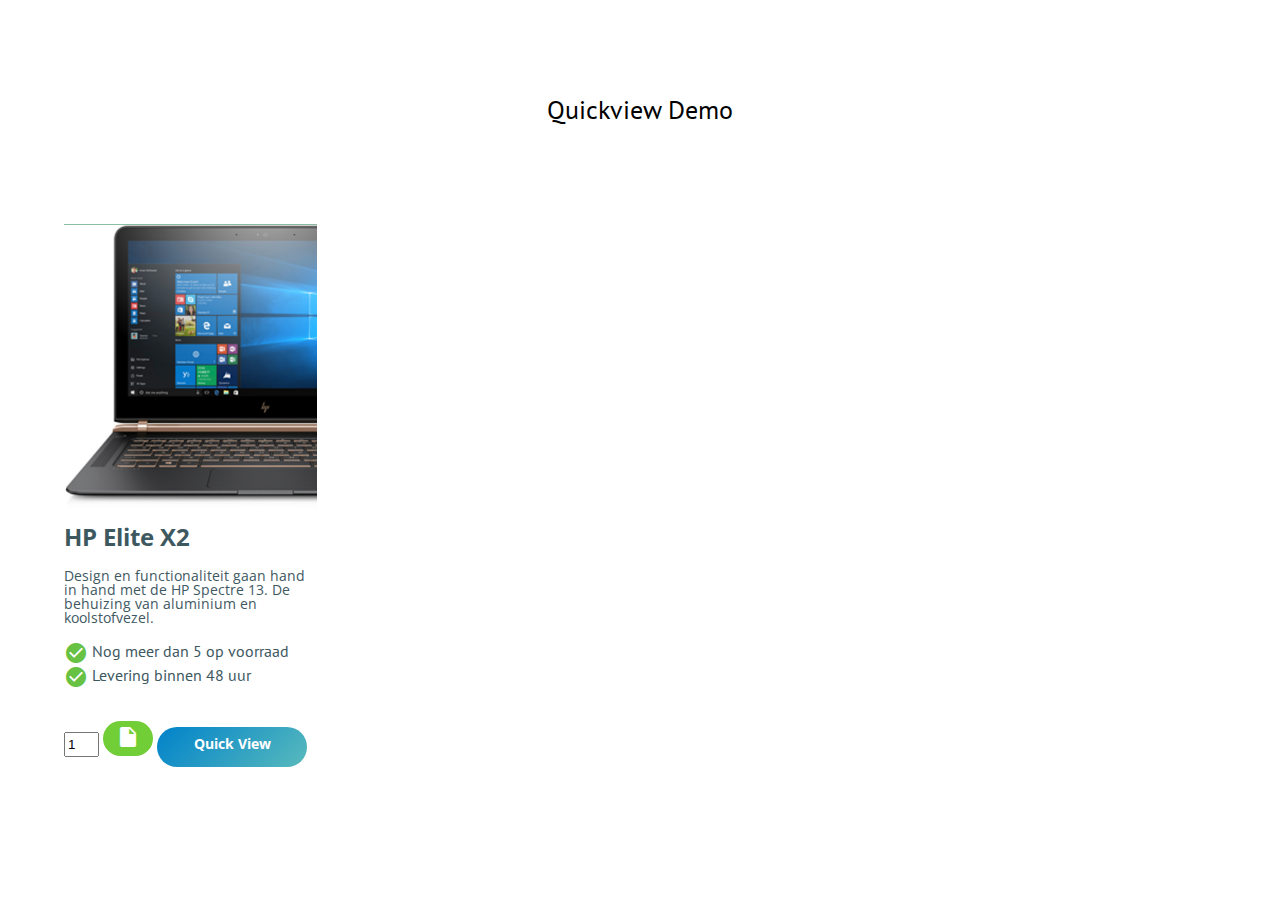
==== Quickview/index.html @ cca1cf68 "First init" ====
<!doctype html>
<html lang="en" class="no-js">
<head>
	<meta charset="UTF-8">
	<meta name="viewport" content="width=device-width, initial-scale=1">

	<link href='http://fonts.googleapis.com/css?family=PT+Sans:400,700' rel='stylesheet' type='text/css'>
	<link href="https://fonts.googleapis.com/icon?family=Material+Icons" rel="stylesheet">
	<link href="https://fonts.googleapis.com/css?family=Open+Sans&display=swap" rel="stylesheet">
	<link rel="stylesheet" href="css/reset.css"> <!-- CSS reset -->
	<link rel="stylesheet" href="css/style.css"> <!-- Resource style -->
	<script src="js/modernizr.js"></script> <!-- Modernizr -->

	<title>Product Specificatie Quickview Prototype</title>
</head>
<body>
	<header>
		<h1>Quickview Demo</h1>
	</header>

	<ul class="cd-items cd-container">
		<li class="cd-item">
			<img src="img/item-1.jpg" alt="Item Preview"><br>
			<ul class="noquickview">
			  <h2>HP Elite X2</h2>
					<li>Design en functionaliteit gaan hand in hand met de HP Spectre 13. De behuizing van aluminium en koolstofvezel.</li>
			</ul><br>
			<ul class="list-availability-voorkant">
					<li><i class="material-icons">&#xE86C;</i> Nog meer dan 5 op voorraad</li>
					<li><i class="material-icons">&#xE86C;</i> Levering binnen 48 uur</li><br><br>
			</ul>
			<input class="aantal"  type="number" name="qty" id="qty" value="1" title="Qty">
			<button class="add-to-cart-2"><i class="material-icons">insert_drive_file</i></button>
			<a href="#0" class="cd-trigger">Quick View</a>

		</li>

	</ul> <!-- cd-items -->

	<div class="cd-quick-view">
		<div class="cd-slider-wrapper">
			<ul class="cd-slider">
				<li class="selected"><img src="img/item-1.jpg" alt="Product 1"></li>
				<li><img src="img/item-2.jpg" alt="Product 2"></li>
				<li><img src="img/item-3.jpg" alt="Product 3"></li>
			</ul> <!-- cd-slider -->

			<ul class="cd-slider-navigation">
				<li><a class="cd-next" href="#0">Prev</a></li>
				<li><a class="cd-prev" href="#0">Next</a></li>
			</ul> <!-- cd-slider-navigation -->

		</div> <!-- cd-slider-wrapper -->

		<div class="cd-item-info">
			<h2>HP ProBook 470</h2>
			<h3>Merk: HP</h3><br>
			<p>Design en functionaliteit gaan hand in hand met de HP Spectre 13. De behuizing van aluminium en koolstofvezel is stevig én licht, dus je neemt de Spectre gerust mee naar kantoor.</p>
			<ul class="specificaties">
					<li><i class="material-icons">arrow_forward</i> Intel Core i7-6500U</li>
					<li><i class="material-icons">arrow_forward</i> FHD anti-glare flat LED (1920 x 1080)</li>
					<li><i class="material-icons">arrow_forward</i> 8GB (1 x 8GB) DDR3L SDRAM</li>

			</ul>
			<br>

				<ul class="list-availability">
						<li><i class="material-icons">&#xE86C;</i> Nog meer dan 5 op voorraad</li>
						<li><i class="material-icons">&#xE86C;</i> Levering binnen 48 uur</li>
				</ul><br>

			<ul class="cd-item-action">
				<li><button onclick="myFunction()" class="add-to-cart">Voeg toe aan offerte</button></li>
				<li><a href="#0">Bekijk meer productinformatie</a></li>
			</ul> <!-- cd-item-action -->
		</div> <!-- cd-item-info -->
		<a href="#0" class="cd-close">Close</a>
	</div> <!-- cd-quick-view -->
	<script>
function myFunction() {
  alert("Het product is toegevoegd aan de offerte!");
}
</script>
<script src="js/jquery-2.1.1.js"></script>
<script src="js/velocity.min.js"></script>
<script src="js/main.js"></script> <!-- Resource jQuery -->
</body>
</html>
---- Quickview/css/style.css ----
/* --------------------------------

Primary style

-------------------------------- */
*, *::after, *::before {
  -webkit-box-sizing: border-box;
  -moz-box-sizing: border-box;
  box-sizing: border-box;
}

*::after, *::before {
  content: '';
}

body {
  font-size: 100%;
  font-family: "PT Sans", sans-serif;
  color: #3e585f;
  background-color: #ffffff;
}
body::after {
  /* dark overlay layer - visible when we fire .cd-quick-view */
  position: fixed;
  top: 0;
  left: 0;
  width: 100%;
  height: 100%;
  background: rgba(0, 0, 0, 0.8);
  visibility: hidden;
  opacity: 0;
  -webkit-transition: opacity .3s 0s, visibility 0s .3s;
  -moz-transition: opacity .3s 0s, visibility 0s .3s;
  transition: opacity .3s 0s, visibility 0s .3s;
}
@media only screen and (min-width: 1024px) {
  body.overlay-layer::after {
    visibility: visible;
    opacity: 1;
    -webkit-transition: opacity .3s 0s, visibility 0s 0s;
    -moz-transition: opacity .3s 0s, visibility 0s 0s;
    transition: opacity .3s 0s, visibility 0s 0s;
  }
}

a {
  color: #f82f53;
  text-decoration: none;
}

img {
  max-width: 100%;
}

/* --------------------------------

Modules - reusable parts of our design

-------------------------------- */
.cd-container {
  /* this class is used to give a max-width to the element it is applied to, and center it horizontally when it reaches that max-width */
  width: 90%;
  max-width: 1170px;
  margin: 0 auto;
}
.cd-container:after {
  content: "";
  display: table;
  clear: both;
}

/* --------------------------------

Main components

-------------------------------- */
html, body {
  height: 100%;
}

header {
  position: relative;
  height: 160px;
  line-height: 170px;
  text-align: center;
  -webkit-font-smoothing: antialiased;
  -moz-osx-font-smoothing: grayscale;
}
header h1 {
  color: #000000;
  font-size: 20px;
  font-size: 1.25rem;
}
@media only screen and (min-width: 768px) {
  header {
    line-height: 180px;
  }
  header h1 {
    font-size: 26px;
    font-size: 1.625rem;
  }
}
@media only screen and (min-width: 1024px) {
  header {
    line-height: 220px;
  }
}

.cd-items {
  padding: 1em 0;

}
@media only screen and (min-width: 768px) {
  .cd-items {
    padding: 2em 0 0;
  }
}
@media only screen and (min-width: 1024px) {
  .cd-items {
    padding: 4em 0 0;
  }
}

.cd-item {
  position: relative;
  margin: 0 0 1em;
}
.cd-item > img {
  display: block;
  width: 100%;
}
@media only screen and (min-width: 768px) {
  .cd-item {
    width: 48%;
    float: left;
    margin: 0 4% 2em 0;
  }
  .cd-item:nth-child(2n) {
    margin-right: 0;
  }
}
@media only screen and (min-width: 1024px) {
  .cd-item {
    width: 22%;
    float: left;
    margin: 0 4% 2.8em 0;
  }
  .cd-item:nth-child(2n) {
    margin-right: 4%;
  }
  .cd-item:nth-child(4n) {
    margin-right: 0;
  }
  .cd-item.empty-box::after {
    /* box visible as placeholder when the .cd-quick-view zooms in */
    position: absolute;
    top: 0;
    left: 0;
    width: 100%;
    height: 100%;
    background-color: #ffffff;
  }
}

.cd-trigger {
  font-family: 'Open Sans', sans-serif;
  font-weight: bold;
  font-size: 14px;
  height: 40px;
  width: 150px;
  padding-top: 10px;
  bottom: 0;
  left: 0;
  background: linear-gradient(135deg,#0082ca 0,#58babc 100%);
  text-align: center;
  color: #ffffff;
  display: inline-block;
  border-radius: 5rem;
}

@media only screen and (min-width: 1024px) {
  .cd-trigger {
    /* always visible on small devices */
    visibility: visible;
    opacity: 1;
  }
}
@media only screen and (min-width: 1170px) {

}

@media only screen and (min-width: 1170px) {
  .no-touch .cd-item:hover .cd-trigger {
    opacity: 1;
  }

  .touch .cd-item .cd-trigger {
    opacity: 1;
  }
}
.cd-quick-view {
  /* quick view non available on small devices */
  display: none;
}
@media only screen and (min-width: 1024px) {
  .cd-quick-view {
    display: block;
    position: fixed;
    max-width: 900px;
    visibility: hidden;
    /* Force Hardware Acceleration in WebKit */
    -webkit-transform: translateZ(0);
    -moz-transform: translateZ(0);
    -ms-transform: translateZ(0);
    -o-transform: translateZ(0);
    transform: translateZ(0);
    -webkit-backface-visibility: hidden;
    backface-visibility: hidden;
    will-change: left, top, width;
    z-index: 1;
  }
  .cd-quick-view:after {
    content: "";
    display: table;
    clear: both;
  }
  .cd-quick-view.is-visible {
    /* class added when user clicks on .cd-trigger */
    visibility: visible;
  }
  .cd-quick-view.animate-width {
    /* class added at the end of the first zoom-in animation */
    background-color: #ffffff;
    box-shadow: 0 0 30px rgba(0, 0, 0, 0.2);
    -webkit-transition: box-shadow 0.3s;
    -moz-transition: box-shadow 0.3s;
    transition: box-shadow 0.3s;
  }
}

.cd-slider-wrapper {
  position: relative;
  display: inline-block;
  float: left;
}
.cd-slider-wrapper:after {
  content: "";
  display: table;
  clear: both;
}

.cd-slider {
  float: left;
}
.cd-slider li {
  position: absolute;
  top: 0;
  left: 0;
  z-index: 1;
}
.cd-slider li img {
  display: block;
  width: 100%;
  max-width: 400px;
}
.cd-slider li.selected {
  position: relative;
  padding-top: 75px;
  padding-left: 5px;
  z-index: 3;
}
.add-content .cd-slider {
  margin-right: 3em;
}

.cd-slider-navigation {
  opacity: 0;
}
.add-content .cd-slider-navigation {
  opacity: 1;
}

.cd-slider-navigation li {
  position: absolute;
  top: 50%;
  bottom: auto;
  -webkit-transform: translateY(-50%);
  -moz-transform: translateY(-50%);
  -ms-transform: translateY(-50%);
  -o-transform: translateY(-50%);
  transform: translateY(-50%);
  z-index: 3;
}
.cd-slider-navigation li:first-child {
  left: 0;
}
.cd-slider-navigation li:last-child {
  /* equal to the .cd-slider-wrapper margin-right */
  right: 3em;
}
.cd-slider-navigation li a {
  display: block;
  width: 40px;
  height: 50px;
  overflow: hidden;
  text-indent: 100%;
  white-space: nowrap;
  opacity: 0;
  /* Force Hardware Acceleration in WebKit */
  -webkit-transform: translateZ(0);
  -moz-transform: translateZ(0);
  -ms-transform: translateZ(0);
  -o-transform: translateZ(0);
  transform: translateZ(0);
  -webkit-backface-visibility: hidden;
  backface-visibility: hidden;
  -webkit-transition: opacity 0.2s, background 0.2s;
  -moz-transition: opacity 0.2s, background 0.2s;
  transition: opacity 0.2s, background 0.2s;
}
.cd-slider-navigation li a::before, .cd-slider-navigation li a::after {
  /* create arrows in CSS */
  position: absolute;
  top: 18px;
  left: 14px;
  display: inline-block;
  background: #ffffff;
  height: 3px;
  width: 12px;
}
.cd-slider-navigation li a::before {
  -webkit-transform: rotate(45deg);
  -moz-transform: rotate(45deg);
  -ms-transform: rotate(45deg);
  -o-transform: rotate(45deg);
  transform: rotate(45deg);
}
.cd-slider-navigation li a::after {
  -webkit-transform: translateY(7px) rotate(-45deg);
  -moz-transform: translateY(7px) rotate(-45deg);
  -ms-transform: translateY(7px) rotate(-45deg);
  -o-transform: translateY(7px) rotate(-45deg);
  transform: translateY(7px) rotate(-45deg);
}
.add-content .cd-slider-navigation li a {
  opacity: .2;
}
.no-touch .cd-slider-navigation li a:hover {
  background: rgba(71, 55, 78, 0.8);
  opacity: 1;
}
.touch .cd-slider-navigation li a {
  opacity: 1;
}
.cd-slider-navigation li:first-child a::before {
  -webkit-transform: rotate(-45deg);
  -moz-transform: rotate(-45deg);
  -ms-transform: rotate(-45deg);
  -o-transform: rotate(-45deg);
  transform: rotate(-45deg);
}
.cd-slider-navigation li:first-child a::after {
  -webkit-transform: translateY(7px) rotate(45deg);
  -moz-transform: translateY(7px) rotate(45deg);
  -ms-transform: translateY(7px) rotate(45deg);
  -o-transform: translateY(7px) rotate(45deg);
  transform: translateY(7px) rotate(45deg);
}

.cd-item-info {
  position: absolute;
  padding: 3em 3em 3em 0;
  visibility: hidden;
  opacity: 0;
  -webkit-transition: opacity .3s, visibility 0s;
  -moz-transition: opacity .3s, visibility 0s;
  transition: opacity .3s, visibility 0s;
}
.cd-item-info h2 {
  font-size: 28px;
  font-size: 1.75rem;
}
.cd-item-info p {
  line-height: 1.6;
  margin: 1em 0;
  color: #67919c;
}
.cd-item-info .cd-item-action li {
  display: inline-block;
  margin-right: 1em;
}
.cd-item-info .cd-item-action li:first-child {
  margin-left: -4px;
}
.cd-item-info .add-to-cart {
  -webkit-appearance: none;
  -moz-appearance: none;
  -ms-appearance: none;
  -o-appearance: none;
  appearance: none;
  border-radius: 0.25em;
  border: none;
  padding: .6em 1.2em;
  background-color: #67c142;
  color: #ffffff;
  -webkit-font-smoothing: antialiased;
  -moz-osx-font-smoothing: grayscale;
  font-family: "PT Sans", sans-serif;
  font-size: 16px;
  font-size: 1rem;
  cursor: pointer;
}
.add-content .cd-item-info {
  /* class added at the end of the width animation, used to show the content */
  position: relative;
  visibility: visible;
  opacity: 1;
}
.add-content .cd-item-info h2 {
  -webkit-animation: cd-slide-in 0.3s;
  -moz-animation: cd-slide-in 0.3s;
  animation: cd-slide-in 0.3s;
}
.add-content .cd-item-info p {
  -webkit-animation: cd-slide-in 0.4s;
  -moz-animation: cd-slide-in 0.4s;
  animation: cd-slide-in 0.4s;
}
.add-content .cd-item-info .cd-item-action {
  -webkit-animation: cd-slide-in 0.5s;
  -moz-animation: cd-slide-in 0.5s;
  animation: cd-slide-in 0.5s;
}

@-webkit-keyframes cd-slide-in {
  0% {
    -webkit-transform: translate3d(-40px, 0, 0);
  }
  100% {
    -webkit-transform: translate3d(0, 0, 0);
  }
}
@-moz-keyframes cd-slide-in {
  0% {
    -moz-transform: translate3d(-40px, 0, 0);
  }
  100% {
    -moz-transform: translate3d(0, 0, 0);
  }
}
@keyframes cd-slide-in {
  0% {
    -webkit-transform: translate3d(-40px, 0, 0);
    -moz-transform: translate3d(-40px, 0, 0);
    -ms-transform: translate3d(-40px, 0, 0);
    -o-transform: translate3d(-40px, 0, 0);
    transform: translate3d(-40px, 0, 0);
  }
  100% {
    -webkit-transform: translate3d(0, 0, 0);
    -moz-transform: translate3d(0, 0, 0);
    -ms-transform: translate3d(0, 0, 0);
    -o-transform: translate3d(0, 0, 0);
    transform: translate3d(0, 0, 0);
  }
}
.cd-close {
  position: absolute;
  top: 10px;
  right: 10px;
  display: inline-block;
  width: 30px;
  height: 30px;
  /* image replacement */
  overflow: hidden;
  text-indent: 100%;
  white-space: nowrap;
  visibility: hidden;
  -webkit-transform: scale(0);
  -moz-transform: scale(0);
  -ms-transform: scale(0);
  -o-transform: scale(0);
  transform: scale(0);
  -webkit-transition: -webkit-transform .3s 0s, visibility 0s .3s;
  -moz-transition: -moz-transform .3s 0s, visibility 0s .3s;
  transition: transform .3s 0s, visibility 0s .3s;
}
.cd-close::before, .cd-close::after {
  /* close icon in css */
  position: absolute;
  top: 12px;
  left: 5px;
  display: inline-block;
  height: 4px;
  width: 20px;
  background: #47374e;
  -webkit-backface-visibility: hidden;
  backface-visibility: hidden;
}
.cd-close::before {
  -webkit-transform: rotate(45deg);
  -moz-transform: rotate(45deg);
  -ms-transform: rotate(45deg);
  -o-transform: rotate(45deg);
  transform: rotate(45deg);
}
.cd-close::after {
  -webkit-transform: rotate(135deg);
  -moz-transform: rotate(135deg);
  -ms-transform: rotate(135deg);
  -o-transform: rotate(135deg);
  transform: rotate(135deg);
}
.no-touch .cd-close:hover {
  -webkit-transform: scale(1.2);
  -moz-transform: scale(1.2);
  -ms-transform: scale(1.2);
  -o-transform: scale(1.2);
  transform: scale(1.2);
}
.add-content .cd-close {
  visibility: visible;
  -webkit-transform: scale(1);
  -moz-transform: scale(1);
  -ms-transform: scale(1);
  -o-transform: scale(1);
  transform: scale(1);
  -webkit-transition: -webkit-transform .3s 0s, visibility 0s 0s;
  -moz-transition: -moz-transform .3s 0s, visibility 0s 0s;
  transition: transform .3s 0s, visibility 0s 0s;
}

.list-availability i{
  color: #67c142;
  display: inline-flex;
  vertical-align: middle;
}

.list-availability-voorkant i{
  color: #67c142;
  display: inline-flex;
  vertical-align: middle;
}

.list-availability {
  font-family: 'Open Sans', sans-serif;
  font-size: 14px;
}

.specificaties i{
  color: #4A90E2;
  display: inline-flex;
  vertical-align: middle;
}

.specificaties {
  font-family: 'Open Sans', sans-serif;
  font-size: 14px;
}

.noquickview{
  font-family: 'Open Sans', sans-serif;
  font-size: 14px;
}
.add-to-cart-2 {
  appearance: none;
    border-radius: 5rem;
  border: none;
  background-color: #72CE37;
  color: #ffffff;
  -webkit-font-smoothing: antialiased;
  -moz-osx-font-smoothing: grayscale;
  font-family: "PT Sans", sans-serif;
  display: inline-block;
  width: 50px;
  height: 35px;

}

.aantal{
  width: 35px;
  height: 25px;
  display: inline-block;
}

.noquickview h2{
  font-size: 24px;
  font-family: 'Open Sans', sans-serif;
  font-weight: bold;
  margin-bottom: 20px;
}
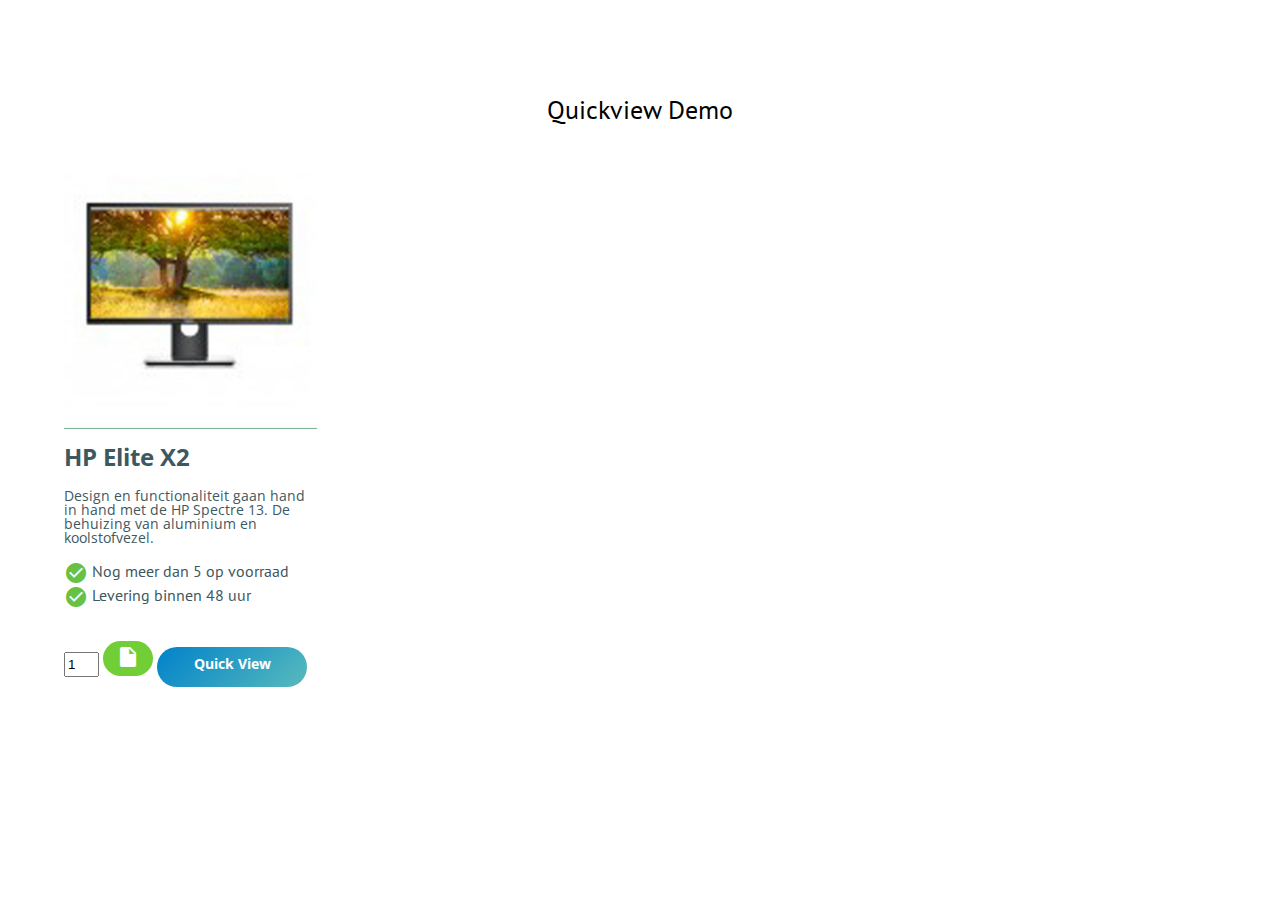
==== commit 0f9cb466: "Structuur, verbetering en aanpassing" ====
--- a/Quickview/index.html
+++ b/Quickview/index.html
@@ -20,7 +20,7 @@
 
 	<ul class="cd-items cd-container">
 		<li class="cd-item">
-			<img src="img/item-1.jpg" alt="Item Preview"><br>
+			<img src="img/item-2.jpg" alt="Item Preview"><br>
 			<ul class="noquickview">
 			  <h2>HP Elite X2</h2>
 					<li>Design en functionaliteit gaan hand in hand met de HP Spectre 13. De behuizing van aluminium en koolstofvezel.</li>
--- a/Quickview/css/style.css
+++ b/Quickview/css/style.css
@@ -85,6 +85,7 @@
   text-align: center;
   -webkit-font-smoothing: antialiased;
   -moz-osx-font-smoothing: grayscale;
+  margin-bottom: -80px;
 }
 header h1 {
   color: #000000;
@@ -265,8 +266,6 @@
 }
 .cd-slider li.selected {
   position: relative;
-  padding-top: 75px;
-  padding-left: 5px;
   z-index: 3;
 }
 .add-content .cd-slider {
@@ -387,7 +386,6 @@
 }
 .cd-item-info .cd-item-action li {
   display: inline-block;
-  margin-right: 1em;
 }
 .cd-item-info .cd-item-action li:first-child {
   margin-left: -4px;
